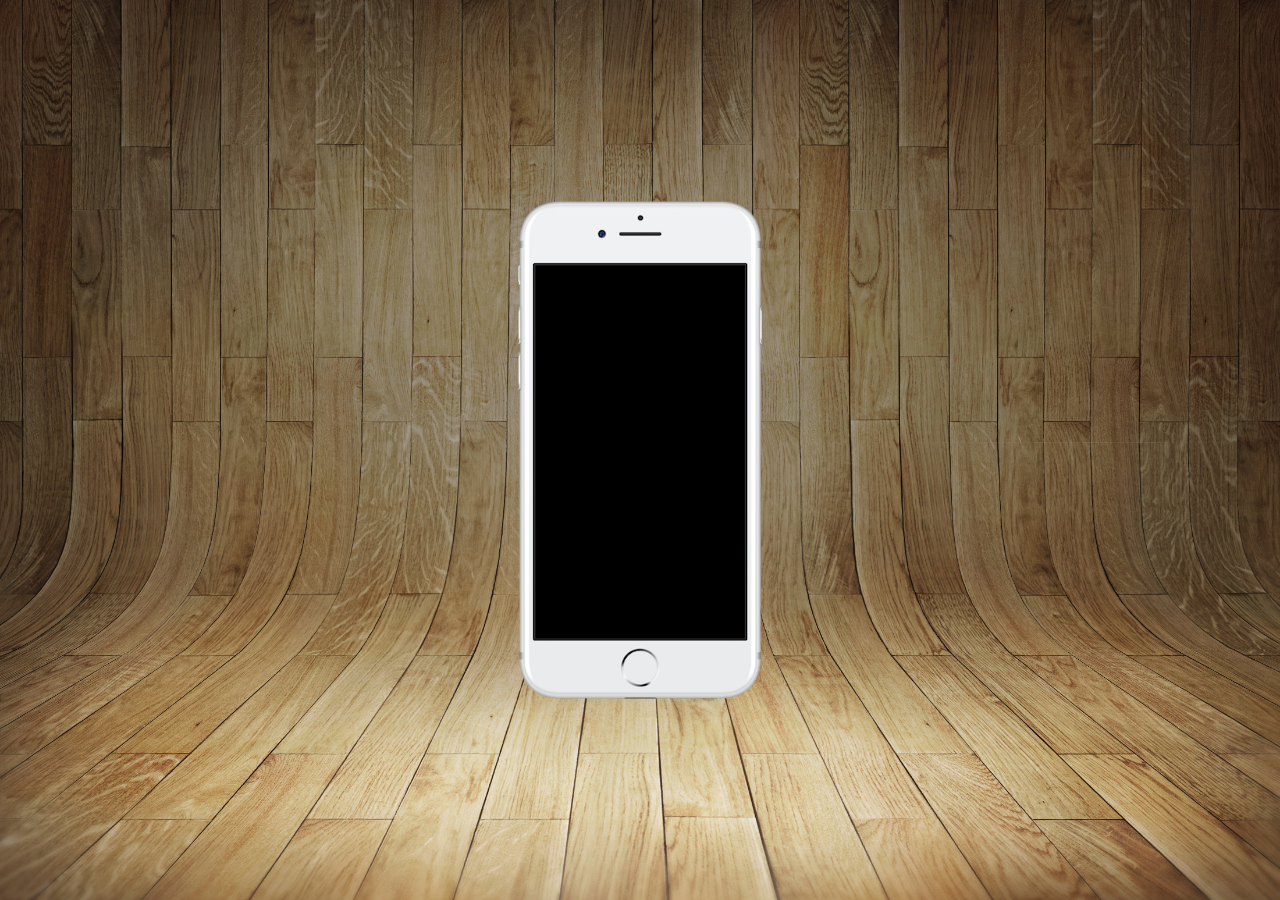
==== index.html @ d139310d "mudei unstamanhos" ====
<!DOCTYPE html>
<html lang="pt-br">
<head>
    <meta charset="UTF-8">
    <meta name="viewport" content="width=device-width, initial-scale=1.0">
    <title>Minas redes sociais</title>
    <link rel="shortcut icon" href="favicon-redes.ico" type="image/x-icon">
    <link rel="stylesheet" href="estilos/stile.css">
</head>
<body>
    <header>

    </header>
    <main>
        <section id="telefone">

        </section>
        <section id="redes-sociais">

        </section>
    </main>
</body>
</html>
---- estilos/stile.css ----
@charset "utf8";

*{
    margin: 0px;
    padding: 0px;
    font-family: Arial, Helvetica, sans-serif;
}

html, body{
    height: 100vh;
    width: 100vw;
    background-color: black;
}

body{
    background: url(../imagens/fundo-madeira.jpg) no-repeat top center;
    background-size: cover;
    background-attachment: fixed;
}

main{
    position: relative;
    height: 100vh;}

section#telefone{
    background-image: url(../imagens/frame-iphone.png) ;
    position: absolute;
    top: 50%;
    left: 50%;
    transform: translate(-50%, -50%);
    background-repeat: no-repeat ;
    background-size: cover;
    height: 502px;
    width: 249px;
}
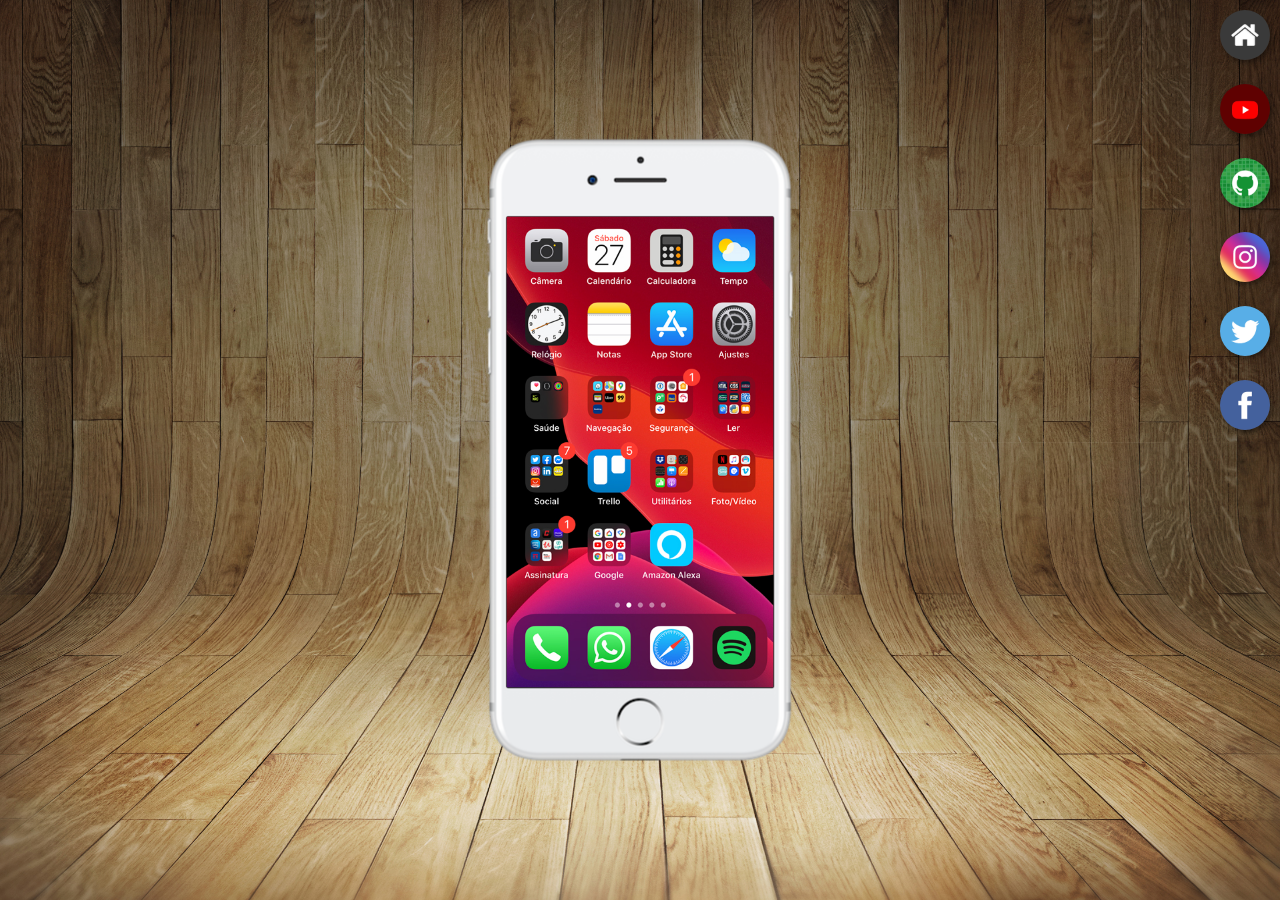
==== commit c769dfeb: "a opann" ====
--- a/index.html
+++ b/index.html
@@ -13,10 +13,15 @@
     </header>
     <main>
         <section id="telefone">
-
+            <iframe src="home.html" name="tela" id="tela" frameborder="0">Seu navegador não é compativel com o <iframe src="" frameborder="0"></iframe></iframe>
         </section>
         <section id="redes-sociais">
-
+            <a href="home.html" target="tela"> <img src="imagens/logo-home.jpg" alt="home"> </a><br>
+            <a href="youtube.html" target="tela"> <img src="imagens/logo-youtube.jpg" alt="youtube"> </a> <br>
+            <a href="github.html" target="tela"> <img src="imagens/logo-github.jpg" alt="github"> </a> <br>
+            <a href="instagram.html" target="tela"> <img src="imagens/logo-instagram.jpg" alt="istagram"> </a> <br>
+            <a href="#" target="tela"> <img src="imagens/logo-twitter.jpg" alt="twiter"> </a> <br>
+            <a href="#" target="tela"> <img src="imagens/logo-facebook.jpg" alt="faceboock"> </a> <br>
         </section>
     </main>
 </body>
--- a/estilos/stile.css
+++ b/estilos/stile.css
@@ -23,13 +23,43 @@
     height: 100vh;}
 
 section#telefone{
-    background-image: url(../imagens/frame-iphone.png) ;
     position: absolute;
     top: 50%;
     left: 50%;
     transform: translate(-50%, -50%);
     background-repeat: no-repeat ;
-    background-size: cover;
-    height: 502px;
-    width: 249px;
+
+    height: 627px;
+    width: 311px;
+    background: url(../imagens/frame-iphone.png) ;
+
+}
+
+iframe#tela{
+    width: 267px;
+    height: 471px;
+    position: relative;
+    top: 80px;
+    left: 22px;
+    transform: translate(0%, 0%);
+    
+}
+
+section#redes-sociais {
+    text-align: right;
+}
+
+section#redes-sociais img{
+    width: 50px;
+    margin: 10px;
+    border-radius: 50%;
+    box-shadow: 2px 3px 5px rgba(0, 0, 0, 0.4);
+    box-sizing:border-box;
+}
+
+section#redes-sociais img:hover{
+    border: 2px solid rgba(255, 255, 255, 0.6);
+    transform: translate(-3px, -3px);
+    box-shadow: 5px 5px 10px rgba(0, 0, 0, 0.5);
+    transition: transform 0.5s, border 1s;
 }
